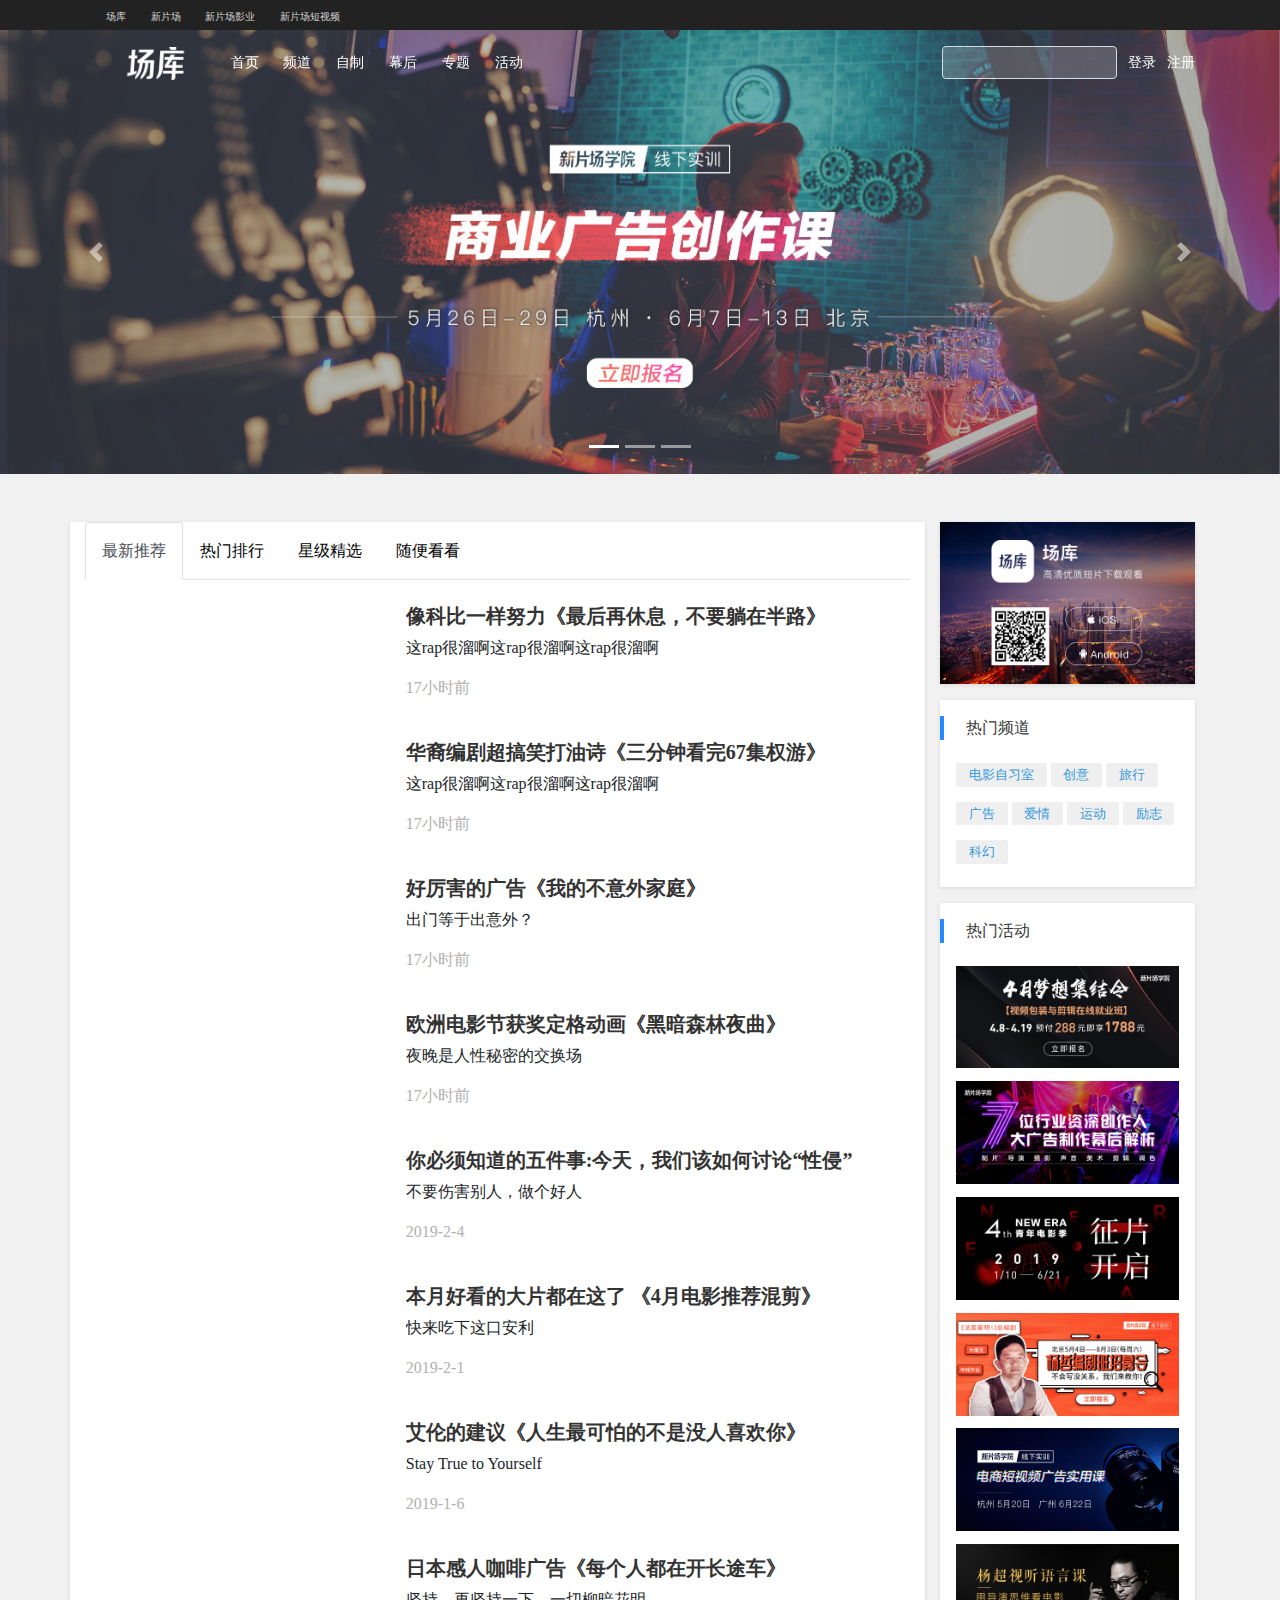
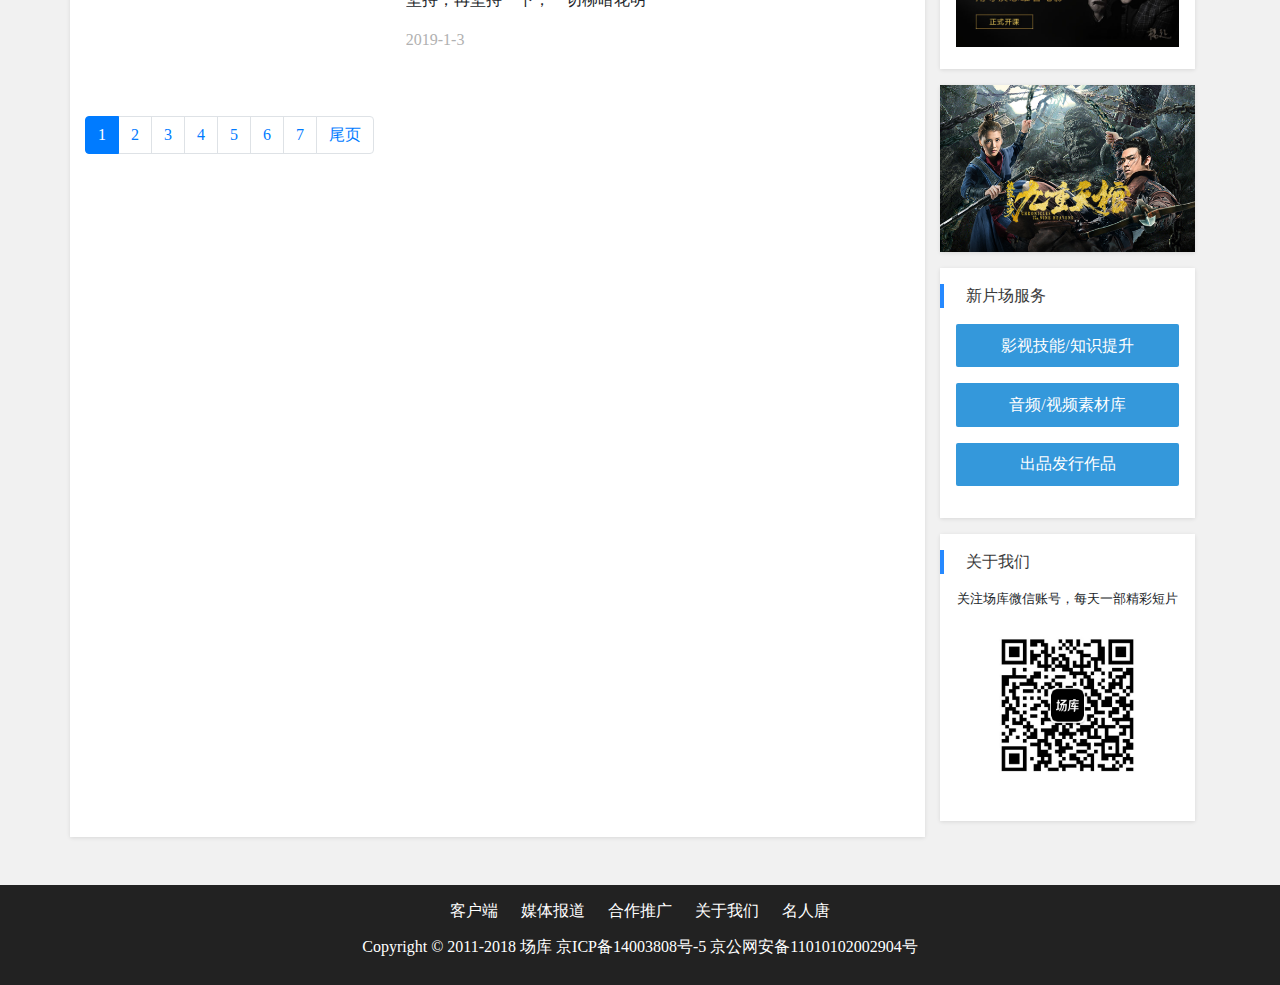
==== index.html @ 4a9250d0 "tj" ====
<!DOCTYPE html>
<html lang="en" manifest="index_html.appcache">
<head>
    <!--meta基本标签-->
    <!--声明文档使用的字符编码-->
    <meta charset="UTF-8">
    <!--指示IE以目前可用的最高模式显示内容-->
    <meta http-equiv="X-UA-Compatible" content="IE=edge" />
    <!--指示IE使用 <!DOCTYPE> 指令确定如何呈现内容。标准模式指令以IE9 标准模式显示-->
    <meta http-equiv="X-UA-Compatible" content="IE=Emulate IE9" />

    <!--SEO优化-->
    <!--页面描述-->
    <meta name="description" content="微视频，微电影，短视频" />
    <!--页面关键字-->
    <meta name="keywords" content="微视频，微电影，短视频"/>
    <!--定义网页作者-->
    <meta name="author" content="ZZH"/>
    <title>频道页面</title>
    <!--添加 favicon icon-->
    <link rel="shortcut icon" type="image/ico" href="./img/favicon.ico" />

    <link rel="stylesheet" href="./css/reset.css">
    <link rel="stylesheet" href="./css/bootstrap.min.css">
    <link rel='subresource' href='./css/index.css'>
    <link rel="stylesheet" href="./css/index.css">
    <link rel="stylesheet" href="./css/channel.css">
</head>
<body>
<!--顶部导航 start-->
<div class="bgColor">
    <div class="container">
        <div class="row">
            <div class="col-12">
                <ul class="topBarText">
                    <li><a href="#">场库</a></li>
                    <li><a href="#">新片场</a></li>
                    <li><a href="#">新片场影业</a></li>
                    <li><a href="#">新片场短视频</a></li>
                </ul>
            </div>
        </div>
    </div>
</div>
<!--顶部导航 end-->

<!--主导航栏  start-->
<div id="maiBgColor" class="maiBgColor">
    <div class="container">
        <div class="row">
            <div class="col-8">
                <ul class="topBarText">
                    <li><a href="#"><img src="./img/logo.png" class="logo" alt=""></a></li>
                    <li><a href="./index.html">首页</a></li>
                    <li><a href="./channel.html">频道</a></li>
                    <li><a href="#">自制</a></li>
                    <li><a href="#">幕后</a></li>
                    <li><a href="#">专题</a></li>
                    <li><a href="#">活动</a></li>
                </ul>
            </div>
            <div class="col-4" >
                <div class="navRight">
                    <label for="inputText"></label>
                    <input type="text" class="form-control" name="inputText" id="inputText">
                    <a href="#">登录</a>
                    <a href="#">注册</a>
                </div>
            </div>
        </div>
    </div>
</div>
<!--主导航栏  end-->

<!--主导航栏滚动时固定  start-->
<div id="maiBgColorFixed" class="maiBgColor">
    <div class="container">
        <div class="row">
            <div class="col-8">
                <ul class="topBarText">
                    <li><a href="./index.html"><img src="./img/logo1.png" class="logo" alt="" title=""></a></li>
                    <li><a href="./index.html">首页</a></li>
                    <li><a href="./channel.html">频道</a></li>
                    <li><a href="#">自制</a></li>
                    <li><a href="./article.html">幕后</a></li>
                    <li><a href="#">专题</a></li>
                    <li><a href="#">活动</a></li>
                </ul>
            </div>
            <div class="col-4">
                <div class="navRight">
                    <label for="inputText"></label>
                    <input type="text" class="form-control" name="inputText" id="inputTextFixed">
                    <a href="#">登录</a>
                    <a href="#">注册</a>
                </div>
            </div>
        </div>
    </div>
</div>
<!--主导航栏滚动时固定  end-->

<!--轮播图 start-->
<div id="demo" class="carousel slide" data-ride="carousel">
    <ul class="carousel-indicators">
        <li data-target="#demo" data-slide-to="0" class="active"></li>
        <li data-target="#demo" data-slide-to="1"></li>
        <li data-target="#demo" data-slide-to="2"></li>
    </ul>
    <div class="carousel-inner">
        <div class="carousel-item active">
            <a href="#"><img data-lazy-src="./img/indexBanner/banner.jpg" alt=""></a>
        </div>
        <div class="carousel-item">
            <a href="#"><img data-lazy-src="./img/indexBanner/banner1.jpg" alt=""></a>
        </div>
        <div class="carousel-item">
            <a href="#"><img data-lazy-src="./img/indexBanner/banner2.jpg" alt=""></a>
        </div>
    </div>
    <a class="carousel-control-prev" href="#demo" data-slide="prev">
        <span class="carousel-control-prev-icon"></span>
    </a>
    <a class="carousel-control-next" href="#demo" data-slide="next">
        <span class="carousel-control-next-icon"></span>
    </a>
</div>
<!--轮播图 end-->


<!--主体内容 start-->
<div class="mainContainerLeft">
    <div class="container">
        <div class="row">
            <div class="col-9">
                <ul class="nav nav-tabs topTab">
                    <li class="nav-item"><a class="nav-link active" href="#">最新推荐</a></li>
                    <li class="nav-item"><a class="nav-link" href="#">热门排行</a></li>
                    <li class="nav-item"><a class="nav-link" href="#">星级精选</a></li>
                    <li class="nav-item"><a class="nav-link" href="#">随便看看</a></li>
                </ul>
                <div class="mainLeftList">
                    <div class="mainLeftImg">
                        <a href="#">
                            <img data-lazy-src="./img/videoListImg/1.jpg" class="img-responsive" alt="" width="300" height="200">
                        </a>
                    </div>
                    <div class="mainLeftDes">
                       <h5>像科比一样努力《最后再休息，不要躺在半路》</h5>
                       <p>这rap很溜啊这rap很溜啊这rap很溜啊</p>
                        <p class="time">17小时前</p>
                    </div>
                </div>
                <div class="mainLeftList">
                    <div class="mainLeftImg">
                        <a href="#">
                            <img data-lazy-src="./img/videoListImg/2.jpg" class="img-responsive" alt="Cinque Terre" width="300" height="200">
                        </a>
                    </div>
                    <div class="mainLeftDes">
                        <h5>华裔编剧超搞笑打油诗《三分钟看完67集权游》</h5>
                        <p>这rap很溜啊这rap很溜啊这rap很溜啊</p>
                        <p class="time">17小时前</p>
                    </div>
                </div>
                <div class="mainLeftList">
                    <div class="mainLeftImg">
                        <a href="#">
                            <img data-lazy-src="./img/videoListImg/3.jpg" class="img-responsive" alt="Cinque Terre" width="300" height="200">
                        </a>
                    </div>
                    <div class="mainLeftDes">
                        <h5>好厉害的广告《我的不意外家庭》</h5>
                        <p>出门等于出意外？</p>
                        <p class="time">17小时前</p>
                    </div>
                </div>
                <div class="mainLeftList">
                    <div class="mainLeftImg">
                        <a href="#">
                            <img data-lazy-src="./img/videoListImg/4.jpg" class="img-responsive" alt="Cinque Terre" width="300" height="200">
                        </a>
                    </div>
                    <div class="mainLeftDes">
                        <h5>欧洲电影节获奖定格动画《黑暗森林夜曲》</h5>
                        <p>夜晚是人性秘密的交换场</p>
                        <p class="time">17小时前</p>
                    </div>
                </div>
                <div class="mainLeftList">
                    <div class="mainLeftImg">
                        <a href="#">
                            <img data-lazy-src="./img/videoListImg/5.jpg" class="img-responsive" alt="Cinque Terre" width="300" height="200">
                        </a>
                    </div>
                    <div class="mainLeftDes">
                        <h5>你必须知道的五件事:今天，我们该如何讨论“性侵”</h5>
                        <p>不要伤害别人，做个好人</p>
                        <p class="time">2019-2-4</p>
                    </div>
                </div>
                <div class="mainLeftList">
                    <div class="mainLeftImg">
                        <a href="#">
                            <img data-lazy-src="./img/videoListImg/6.jpg" class="img-responsive" alt="Cinque Terre" width="300" height="200">
                        </a>
                    </div>
                    <div class="mainLeftDes">
                        <h5>本月好看的大片都在这了 《4月电影推荐混剪》</h5>
                        <p>快来吃下这口安利</p>
                        <p class="time">2019-2-1</p>
                    </div>
                </div>
                <div class="mainLeftList">
                    <div class="mainLeftImg">
                        <a href="#">
                            <img data-lazy-src="./img/videoListImg/7.jpg" class="img-responsive" alt="Cinque Terre" width="300" height="200">
                        </a>
                    </div>
                    <div class="mainLeftDes">
                        <h5>艾伦的建议《人生最可怕的不是没人喜欢你》</h5>
                        <p>Stay True to Yourself</p>
                        <p class="time">2019-1-6</p>
                    </div>
                </div>
                <div class="mainLeftList">
                    <div class="mainLeftImg">
                        <a href="#">
                            <img data-lazy-src="./img/videoListImg/8.jpg" class="img-responsive" alt="Cinque Terre" width="300" height="200">
                        </a>
                    </div>
                    <div class="mainLeftDes">
                        <h5>日本感人咖啡广告《每个人都在开长途车》</h5>
                        <p>坚持，再坚持一下，一切柳暗花明</p>
                        <p class="time">2019-1-3</p>
                    </div>
                </div>
                <div class="paginationBox">
                    <ul class="pagination">
                        <li class="page-item active"><a class="page-link" href="#">1</a></li>
                        <li class="page-item"><a class="page-link" href="#">2</a></li>
                        <li class="page-item"><a class="page-link" href="#">3</a></li>
                        <li class="page-item"><a class="page-link" href="#">4</a></li>
                        <li class="page-item"><a class="page-link" href="#">5</a></li>
                        <li class="page-item"><a class="page-link" href="#">6</a></li>
                        <li class="page-item"><a class="page-link" href="#">7</a></li>
                        <li class="page-item"><a class="page-link" href="#">尾页</a></li>
                    </ul>
                </div>
            </div>

            <div class="col-3">
                <div class="downLoad">
                    <img src="./img/indexRight/downLoding.png" alt="">
                </div>
                <div class="channel">
                    <p class="channelTitle">热门频道</p>
                    <div class="channelCon">
                        <a href="#"><span>电影自习室</span></a>
                        <a href="#"><span>创意</span></a>
                        <a href="#"><span>旅行</span></a>
                        <a href="#"><span>广告</span></a>
                        <a href="#"><span>爱情</span></a>
                        <a href="#"><span>运动</span></a>
                        <a href="#"><span>励志</span></a>
                        <a href="#"><span>科幻</span></a>
                    </div>
                </div>
                <div class="channel">
                    <p class="channelTitle">热门活动</p>
                    <div class="hotImgList">
                        <a href="#"><img src="./img/hotImg/1.jpg" alt=""></a>
                        <a href="#"><img src="./img/hotImg/2.jpg" alt=""></a>
                        <a href="#"><img src="./img/hotImg/3.jpg" alt=""></a>
                        <a href="#"><img src="./img/hotImg/4.jpg" alt=""></a>
                        <a href="#"><img src="./img/hotImg/5.jpg" alt=""></a>
                        <a href="#"><img src="./img/hotImg/6.jpg" alt=""></a>
                    </div>
                </div>
                <div class="downLoad">
                    <img src="./img/indexRight/2.jpg" alt="">
                </div>
                <div class="channel">
                    <p class="channelTitle">新片场服务</p>
                    <div class="sever">
                        <p><a href="#">影视技能/知识提升</a></p>
                        <p><a href="#">音频/视频素材库</a></p>
                        <p><a href="#">出品发行作品</a></p>
                    </div>
                </div>
                <div class="channel">
                    <p class="channelTitle">关于我们</p>
                    <div class="aboutUs">
                        <p>关注场库微信账号，每天一部精彩短片</p>
                        <p><img src="./img/indexRight/aboutUs.png" alt=""></p>
                    </div>
                </div>
            </div>
        </div>
    </div>
</div>
<!--主体内容 end-->

<!--脚部 start-->
<footer>
    <div class="container">
        <div class="row">
            <div class="col-12">
                <p>
                    <a href="#">客户端</a>
                    <a href="#">媒体报道</a>
                    <a href="#">合作推广</a>
                    <a href="#">关于我们</a>
                    <a href="#">名人唐</a>
                </p>
                <p>Copyright © 2011-2018 场库 京ICP备14003808号-5 京公网安备11010102002904号</p>
            </div>
        </div>
    </div>
</footer>
<!--脚部 end-->


<script src="./js/jquery-3.4.js"></script>
<script src="./js/bootstrap.min.js"></script>
<script src="./js/EasyLazyload.js"></script>
<script src="./js/index.js"></script>
</body>
</html>
---- css/index.css ----
/*顶部导航 start*/
*{
    padding:0;
    margin:0;
}
body{
    background: rgb(241,241,241);
}
.bgColor{
    width:100%;
    height: 30px;
    background-color: rgba(34,34,34,1);
}
.topBarText{
    margin-bottom: 0;
    line-height: 30px;
}
.topBarText li{
    display: inline-block;
    margin-left:1.3rem;
}
.topBarText li a{
    color:#d5d5d5;
    font-size: .6rem;
}
.topBarText li a:hover{
    color:white;
}
/*顶部导航 end*/


/*轮播图 start*/
.carousel-inner img {
    width: 100%;
    height: 100%;
}
/*轮播图 end*/



/*主导航栏悬浮 start*/
#maiBgColor{
    position: absolute;
    z-index: 111;
    background: rgba(249,249,249,0);
    width:100%;
    height: 4rem;
    display: block;
}
#maiBgColor .topBarText,#maiBgColor .navRight{
    line-height: 64px;
}
#maiBgColor .logo{
    width:100px;
}
#maiBgColor a{
    color:white;
    font-size: .9rem;
}
#maiBgColor a:hover{
    color:#d5d5d5;
}
.navRight{
    text-align: right;
}
.navRight>a{
    margin-left:2%;
}
.navRight .form-control{
    display: inline-block;
    width: 50%;
    padding:.275rem .75rem;
    background: rgba(241,241,241,.2);
    line-height: 1.4;
}
/*主导航栏悬浮 end*/


/*主导航栏固定 start*/
#maiBgColorFixed{
    position: fixed;
    z-index: 111;
    background: rgba(249,249,249,0.97);
    top:0;
    width:100%;
    height: 4rem;
    box-shadow: rgba(0, 0, 0, 0.1) 0 1px 4px;
    display: none;
}
#maiBgColorFixed .topBarText,#maiBgColor .navRight{
    line-height: 64px;
}
#maiBgColorFixed .logo{
    width:100px;
}
#maiBgColorFixed a{
    color:#3a3a3a;
    font-size: .9rem;
}
#maiBgColorFixed a:hover{
    color:black;
}
.navRight{
    text-align: right;
    line-height: 64px;
}
.navRight>a{
    margin-left:2%;
}
.navRight .form-control{
    display: inline-block;
    width: 50%;
    padding:.275rem .75rem;
    background: rgba(241,241,241,.2);
    line-height: 1.4;
}
/*主导航栏固定 end*/


/*主体内容左侧视频列表 start*/
.mainContainerLeft{
    margin:3rem 0;
}
.mainContainerLeft .col-9{
    background: white;
    overflow: hidden;
    box-shadow: 0 1px 4px rgba(0,0,0,.1);
}
.topTab a{
    padding:1rem;
    color:black;
}
.mainLeftList{
    margin:1.5rem 0;
    overflow: hidden;
    height: auto;
}
.mainLeftList .mainLeftImg{
    max-width:35%;
    display: inline-block;
    overflow: hidden;
}
.mainLeftList .mainLeftDes{
    display: inline-block;
}
.mainLeftImg img{
    width: 100%;
    height: 100%;
}
.mainLeftDes{
    position: relative;
    float: right;
    width:65%;
    padding-left:2rem;
}
.mainLeftDes h5{
    font-weight: bold;
    color:#333;
}
.mainLeftDes .time{
    color:#b1b1b1;
    bottom: -4.5rem
}
.mainLeftDes h5,.mainLeftDes p{
    overflow: hidden;
    text-overflow: ellipsis;
    white-space: nowrap;
    cursor: pointer;
}
.pagination{
    margin-top:2rem;
    position: relative;
}
.pagination li{
    margin-top:1rem;
    position: relative;
    text-align: center;
}
/*主体内容左侧视频列表 end*/


/*首页右侧 start*/
.downLoad{
    margin-bottom:1rem;
    background: white;
    box-shadow: 0 1px 4px rgba(0,0,0,.1);
}
.downLoad img{
    width:100%;
}
.channel{
    margin-bottom:1rem;
    padding:1rem 0;
    background: white;
    box-shadow: 0 1px 4px rgba(0,0,0,.1);
}
.channel .channelTitle{
    padding-left:1.4rem;
    border-left:4px solid #2689FF;
    color:#393939;
}
.channel .channelCon{
    width:100%;
    padding:0 1rem;
}
.channelCon a{
    background: #efefef;
    padding: 0.3rem 0.8rem;
    border-radius: 2px;
    color:#3498DB;
    line-height: 2.4rem;
    font-size: .8rem;
}
.channelCon a:hover{
    background: #3498DB;
    padding: 0.3rem 0.8rem;
    border-radius: 2px;
    color:white;
}
.channel .hotImgList{
    padding:0 1rem;
}
.channel .hotImgList img{
    width:100%;
    height: auto;
    margin:.4rem 0;
}
.sever p{
    padding:.6rem;
    margin:1rem;
    background: #3498DB;
    border-radius: 2px;
    text-align: center;
}
.sever p a{
    color:white;
}
.channel .aboutUs p{
    text-align: center;
    font-size: 0.8rem;
}
.aboutUs img{
    width:60%;
    height: auto;
    text-align: center;
}
/*首页右侧 end*/


/*脚部*/
footer{
    width:100%;
    height: 100px;
    background-color: rgba(34,34,34,1);
}
footer p a{
    padding:.6rem;
    color:white;
}
footer p{
    margin-top:16px;
    color:white;
    text-align: center;
    line-height: 20px;
}
.paginationBox{
    margin:0 auto;
}
---- css/index.css ----
/*顶部导航 start*/
*{
    padding:0;
    margin:0;
}
body{
    background: rgb(241,241,241);
}
.bgColor{
    width:100%;
    height: 30px;
    background-color: rgba(34,34,34,1);
}
.topBarText{
    margin-bottom: 0;
    line-height: 30px;
}
.topBarText li{
    display: inline-block;
    margin-left:1.3rem;
}
.topBarText li a{
    color:#d5d5d5;
    font-size: .6rem;
}
.topBarText li a:hover{
    color:white;
}
/*顶部导航 end*/


/*轮播图 start*/
.carousel-inner img {
    width: 100%;
    height: 100%;
}
/*轮播图 end*/



/*主导航栏悬浮 start*/
#maiBgColor{
    position: absolute;
    z-index: 111;
    background: rgba(249,249,249,0);
    width:100%;
    height: 4rem;
    display: block;
}
#maiBgColor .topBarText,#maiBgColor .navRight{
    line-height: 64px;
}
#maiBgColor .logo{
    width:100px;
}
#maiBgColor a{
    color:white;
    font-size: .9rem;
}
#maiBgColor a:hover{
    color:#d5d5d5;
}
.navRight{
    text-align: right;
}
.navRight>a{
    margin-left:2%;
}
.navRight .form-control{
    display: inline-block;
    width: 50%;
    padding:.275rem .75rem;
    background: rgba(241,241,241,.2);
    line-height: 1.4;
}
/*主导航栏悬浮 end*/


/*主导航栏固定 start*/
#maiBgColorFixed{
    position: fixed;
    z-index: 111;
    background: rgba(249,249,249,0.97);
    top:0;
    width:100%;
    height: 4rem;
    box-shadow: rgba(0, 0, 0, 0.1) 0 1px 4px;
    display: none;
}
#maiBgColorFixed .topBarText,#maiBgColor .navRight{
    line-height: 64px;
}
#maiBgColorFixed .logo{
    width:100px;
}
#maiBgColorFixed a{
    color:#3a3a3a;
    font-size: .9rem;
}
#maiBgColorFixed a:hover{
    color:black;
}
.navRight{
    text-align: right;
    line-height: 64px;
}
.navRight>a{
    margin-left:2%;
}
.navRight .form-control{
    display: inline-block;
    width: 50%;
    padding:.275rem .75rem;
    background: rgba(241,241,241,.2);
    line-height: 1.4;
}
/*主导航栏固定 end*/


/*主体内容左侧视频列表 start*/
.mainContainerLeft{
    margin:3rem 0;
}
.mainContainerLeft .col-9{
    background: white;
    overflow: hidden;
    box-shadow: 0 1px 4px rgba(0,0,0,.1);
}
.topTab a{
    padding:1rem;
    color:black;
}
.mainLeftList{
    margin:1.5rem 0;
    overflow: hidden;
    height: auto;
}
.mainLeftList .mainLeftImg{
    max-width:35%;
    display: inline-block;
    overflow: hidden;
}
.mainLeftList .mainLeftDes{
    display: inline-block;
}
.mainLeftImg img{
    width: 100%;
    height: 100%;
}
.mainLeftDes{
    position: relative;
    float: right;
    width:65%;
    padding-left:2rem;
}
.mainLeftDes h5{
    font-weight: bold;
    color:#333;
}
.mainLeftDes .time{
    color:#b1b1b1;
    bottom: -4.5rem
}
.mainLeftDes h5,.mainLeftDes p{
    overflow: hidden;
    text-overflow: ellipsis;
    white-space: nowrap;
    cursor: pointer;
}
.pagination{
    margin-top:2rem;
    position: relative;
}
.pagination li{
    margin-top:1rem;
    position: relative;
    text-align: center;
}
/*主体内容左侧视频列表 end*/


/*首页右侧 start*/
.downLoad{
    margin-bottom:1rem;
    background: white;
    box-shadow: 0 1px 4px rgba(0,0,0,.1);
}
.downLoad img{
    width:100%;
}
.channel{
    margin-bottom:1rem;
    padding:1rem 0;
    background: white;
    box-shadow: 0 1px 4px rgba(0,0,0,.1);
}
.channel .channelTitle{
    padding-left:1.4rem;
    border-left:4px solid #2689FF;
    color:#393939;
}
.channel .channelCon{
    width:100%;
    padding:0 1rem;
}
.channelCon a{
    background: #efefef;
    padding: 0.3rem 0.8rem;
    border-radius: 2px;
    color:#3498DB;
    line-height: 2.4rem;
    font-size: .8rem;
}
.channelCon a:hover{
    background: #3498DB;
    padding: 0.3rem 0.8rem;
    border-radius: 2px;
    color:white;
}
.channel .hotImgList{
    padding:0 1rem;
}
.channel .hotImgList img{
    width:100%;
    height: auto;
    margin:.4rem 0;
}
.sever p{
    padding:.6rem;
    margin:1rem;
    background: #3498DB;
    border-radius: 2px;
    text-align: center;
}
.sever p a{
    color:white;
}
.channel .aboutUs p{
    text-align: center;
    font-size: 0.8rem;
}
.aboutUs img{
    width:60%;
    height: auto;
    text-align: center;
}
/*首页右侧 end*/


/*脚部*/
footer{
    width:100%;
    height: 100px;
    background-color: rgba(34,34,34,1);
}
footer p a{
    padding:.6rem;
    color:white;
}
footer p{
    margin-top:16px;
    color:white;
    text-align: center;
    line-height: 20px;
}
.paginationBox{
    margin:0 auto;
}
---- css/channel.css ----
.categoryName{
    font-size: 1.4rem;
    color: #666;
    margin: 1.4rem 0;
}
.channelList,.channeChildList{
    position: relative;
    margin-bottom: 2rem;
}
.channelList p{
    /*margin-bottom: 0;*/
    position: absolute;
    top:50%;
    left:50%;
    transform: translate(-50%,-50%);
    /*text-align: center;*/
    font-weight: 600;
    color:white;
}
.moveLeft{
    overflow: hidden;
}
.channelList img{
    transition: All 0.4s ease-in-out;
    width:100%;
    height: auto;
}
.channelList img:hover{
    transform: scale(1.2);
}


/*主导航栏固定 start*/
#channelBgColor{
    position: static;
    z-index: 111;
    background: rgba(249,249,249,0.97);
    top:0;
    width:100%;
    height: 4rem;
    box-shadow: rgba(0, 0, 0, 0.1) 0 1px 4px;
}
#channelBgColor .topBarText,#maiBgColor .navRight{
    line-height: 64px;
}
#channelBgColor .logo{
    width:100px;
}
#channelBgColor a{
    color:#3a3a3a;
    font-size: .9rem;
}
#channelBgColor a:hover{
    color:black;
}
.navRight{
    text-align: right;
    line-height: 64px;
}
.navRight>a{
    margin-left:2%;
}
.navRight .form-control{
    display: inline-block;
    width: 50%;
    padding:.275rem .75rem;
    background: rgba(241,241,241,.2);
    line-height: 1.4;
}


/*频道分类列表页面*/
.channeChildList{
    border-radius: 10px;
    margin:2% 0;
}
.channeChildList>div{
    border:1px solid #e8e8e8;
    border-radius: 4px;
}
.channeChildList>div:hover{
    box-shadow: 0 0 4px #b9b8b8;
}
.channeChildList img{
    width: 100%;
    overflow: hidden;
    border-radius: 4px 4px 0 0;
}
.videoTitle{
    padding:3%;
    background-color: white;
}
.videoTitle h6{
    font-weight: 600;
}
.videoTitle p{
    font-size: 13px;
}
.videoTitle h6,.videoTitle p{
    overflow: hidden;
    text-overflow:ellipsis;
    white-space: nowrap;
    margin:10px 0;
}
.channeChildList a{
    color:#3a3a3a;
}


/*分类播放页*/
.article video{
    width:100%;
}
[poster]{
    width: 200%;
    height: 100%;
}
.article p{
    font-size: 16px;
    line-height: 36px;
    text-indent: 2rem;
    margin:1rem;
}
.descriptionText{
    width: 100%;
    height: 30px;
    background: rgb(241,241,241);
    padding:0 3rem;
    /*margin:3rem 0;*/
}
.descriptionText p{
    text-align: center;
    color:#999;
    font-size: 14px;
    line-height: 30px;
}
.hotList{
    width:25%;
    float: left;
    padding:0 15px;
}
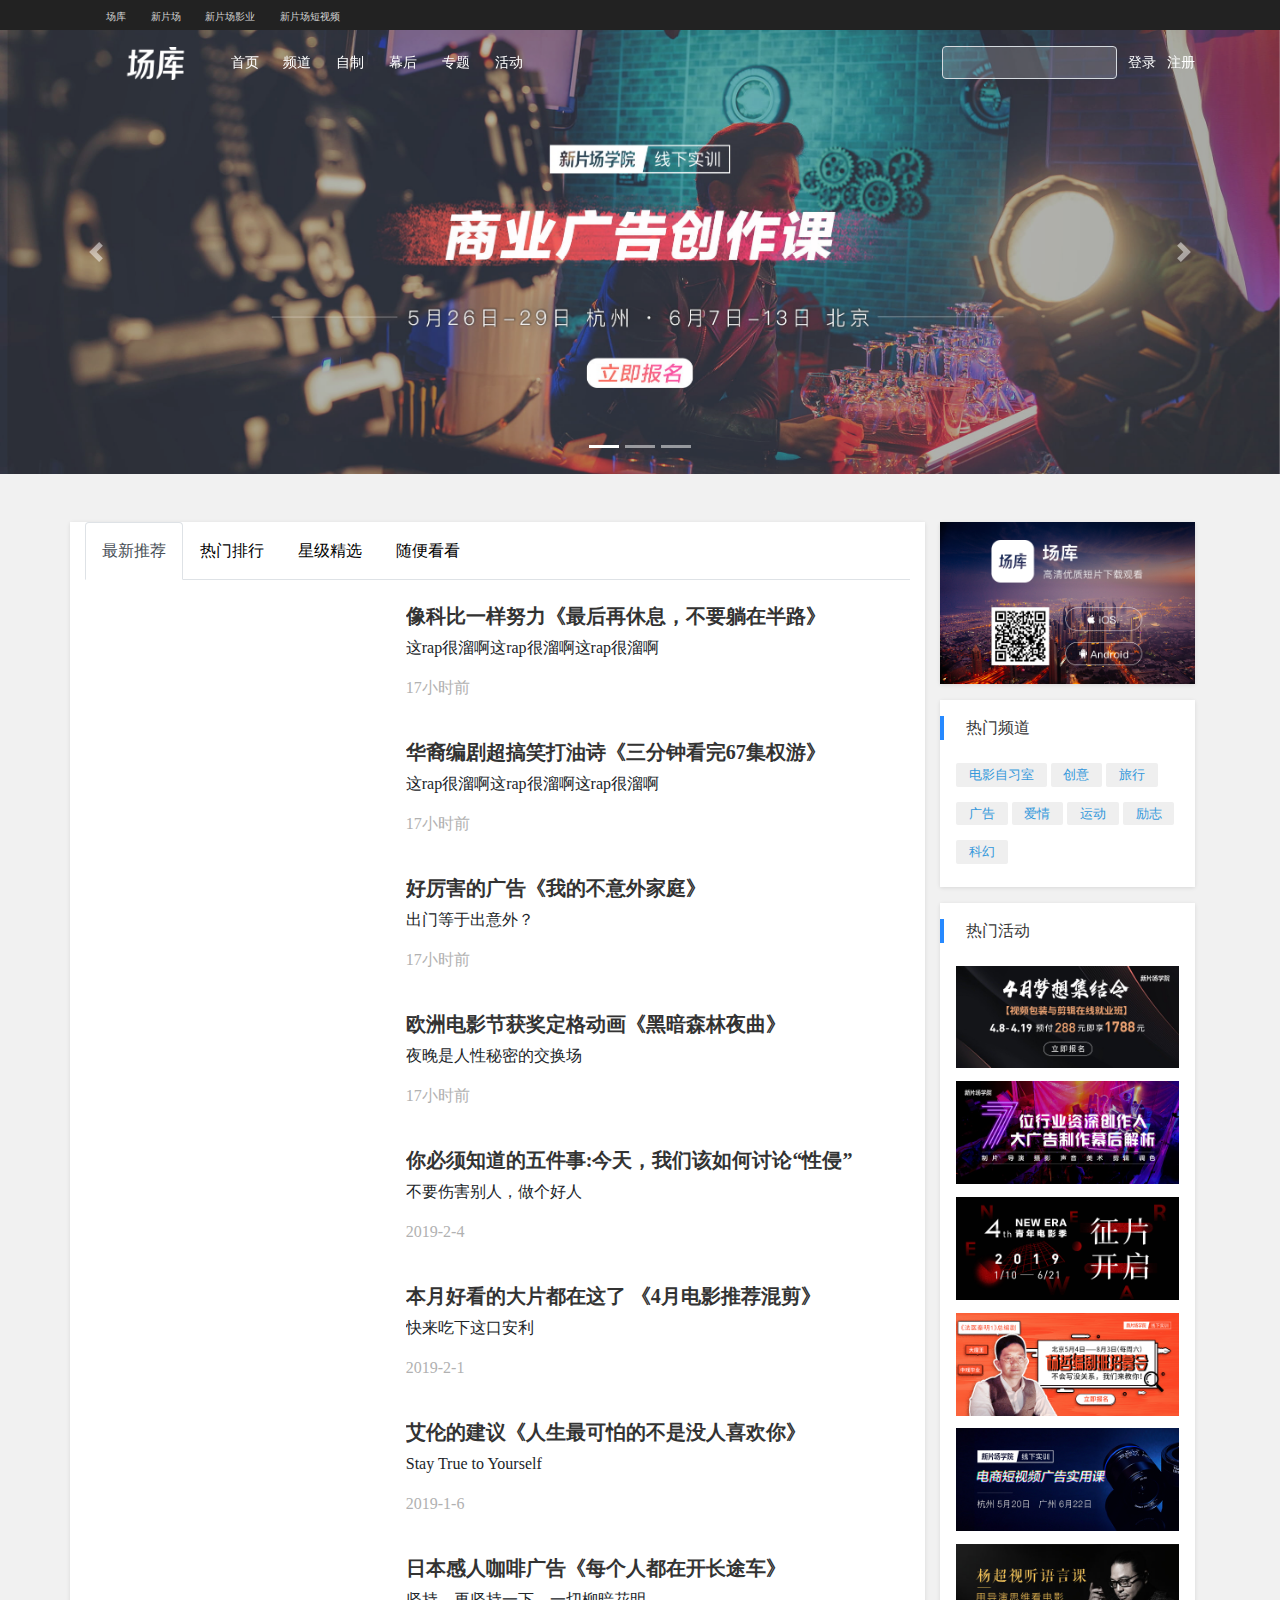
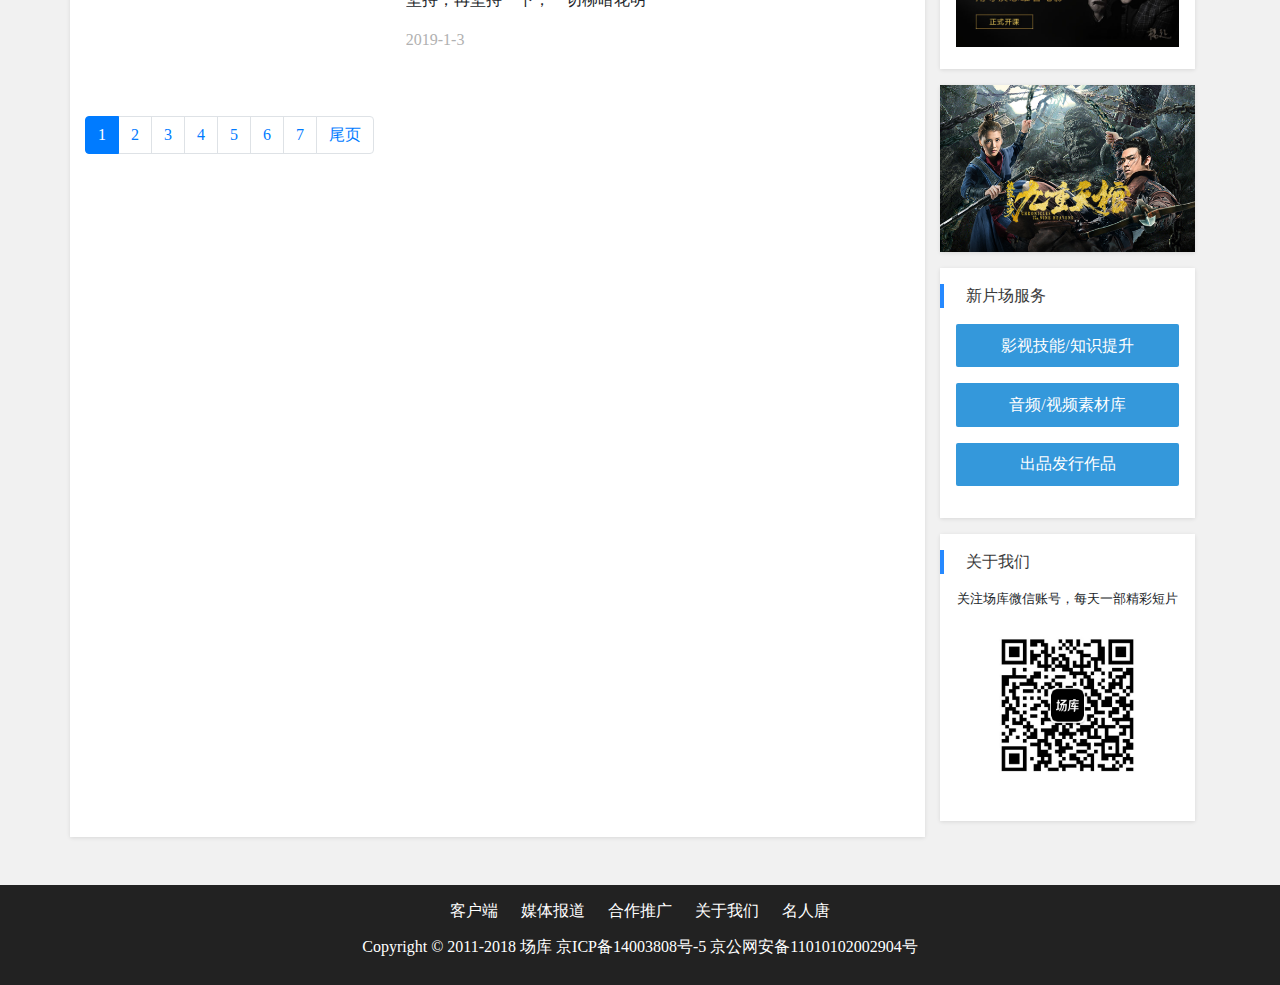
==== commit 4551920d: "修改index.html" ====
--- a/index.html
+++ b/index.html
@@ -325,5 +325,43 @@
 <script src="./js/bootstrap.min.js"></script>
 <script src="./js/EasyLazyload.js"></script>
 <script src="./js/index.js"></script>
+
+<script>
+
+    lazyLoadInit({
+        coverColor:"white",
+        offsetBottom:0,
+        offsetTopm:0,
+        showTime:1000,
+    });
+
+    // 判断滚轮滚动，显示不同样式导航
+    $(document).ready(function() {
+        $(window).scroll(function(){
+            var scrollTopPos=$(document).scrollTop();
+            if(scrollTopPos>0){
+                $("#maiBgColorFixed").show();
+                $("#maiBgColor").hide();
+            }else{
+                $("#maiBgColorFixed").hide();
+                $("#maiBgColor").show();
+            }
+        });
+    });
+
+
+    //判断浏览器是否出现滚动条
+    $(function () {
+        if (window.screen.availHeight >= document.body.clientHeight) {
+            $("footer").css({"position":"fixed","bottom":"0"});
+        } else {
+            $("footer").css("position","relative");
+        }
+    });
+
+
+
+
+</script>
 </body>
 </html>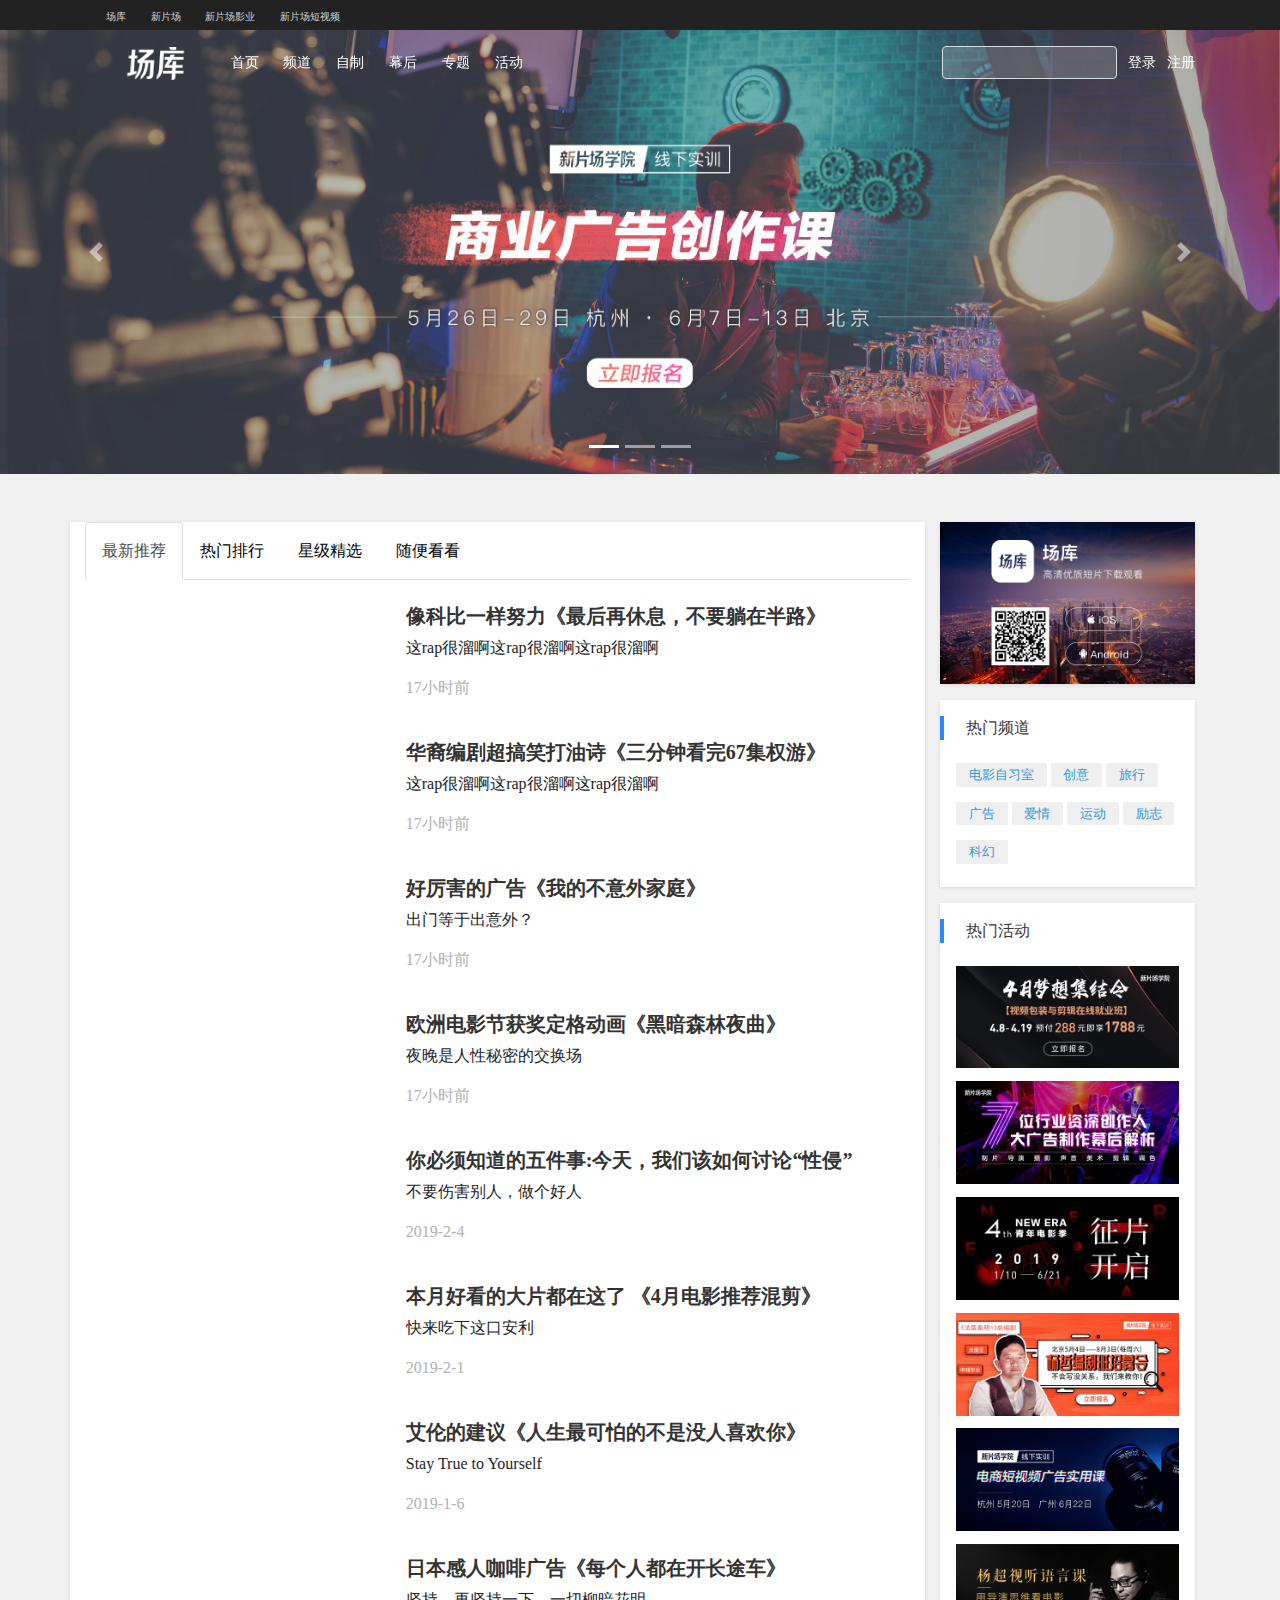
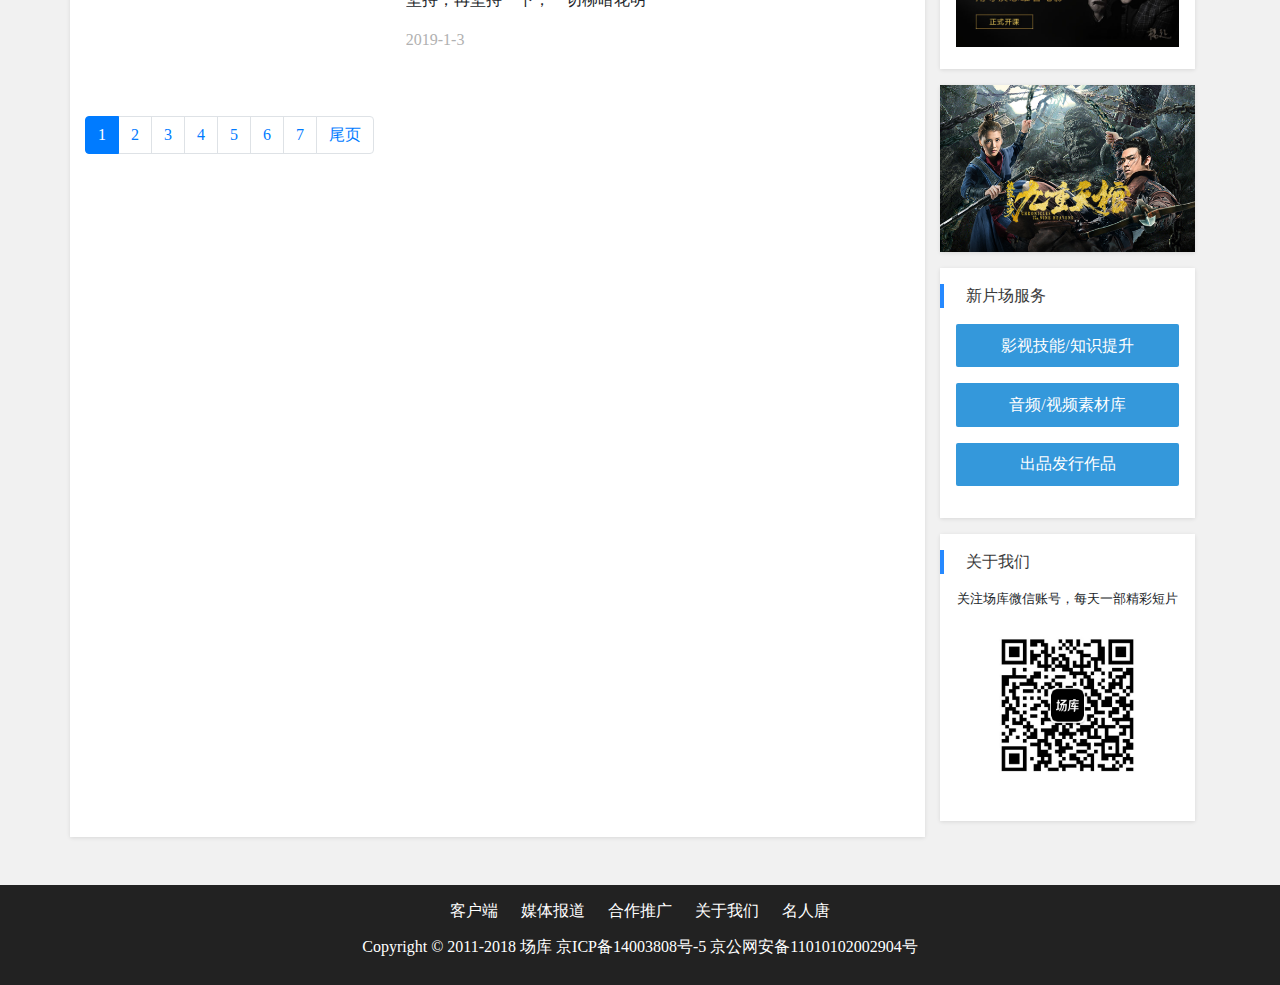
==== commit 65ad56fe: "修改index.html" ====
--- a/index.html
+++ b/index.html
@@ -326,42 +326,5 @@
 <script src="./js/EasyLazyload.js"></script>
 <script src="./js/index.js"></script>
 
-<script>
-
-    lazyLoadInit({
-        coverColor:"white",
-        offsetBottom:0,
-        offsetTopm:0,
-        showTime:1000,
-    });
-
-    // 判断滚轮滚动，显示不同样式导航
-    $(document).ready(function() {
-        $(window).scroll(function(){
-            var scrollTopPos=$(document).scrollTop();
-            if(scrollTopPos>0){
-                $("#maiBgColorFixed").show();
-                $("#maiBgColor").hide();
-            }else{
-                $("#maiBgColorFixed").hide();
-                $("#maiBgColor").show();
-            }
-        });
-    });
-
-
-    //判断浏览器是否出现滚动条
-    $(function () {
-        if (window.screen.availHeight >= document.body.clientHeight) {
-            $("footer").css({"position":"fixed","bottom":"0"});
-        } else {
-            $("footer").css("position","relative");
-        }
-    });
-
-
-
-
-</script>
 </body>
 </html>